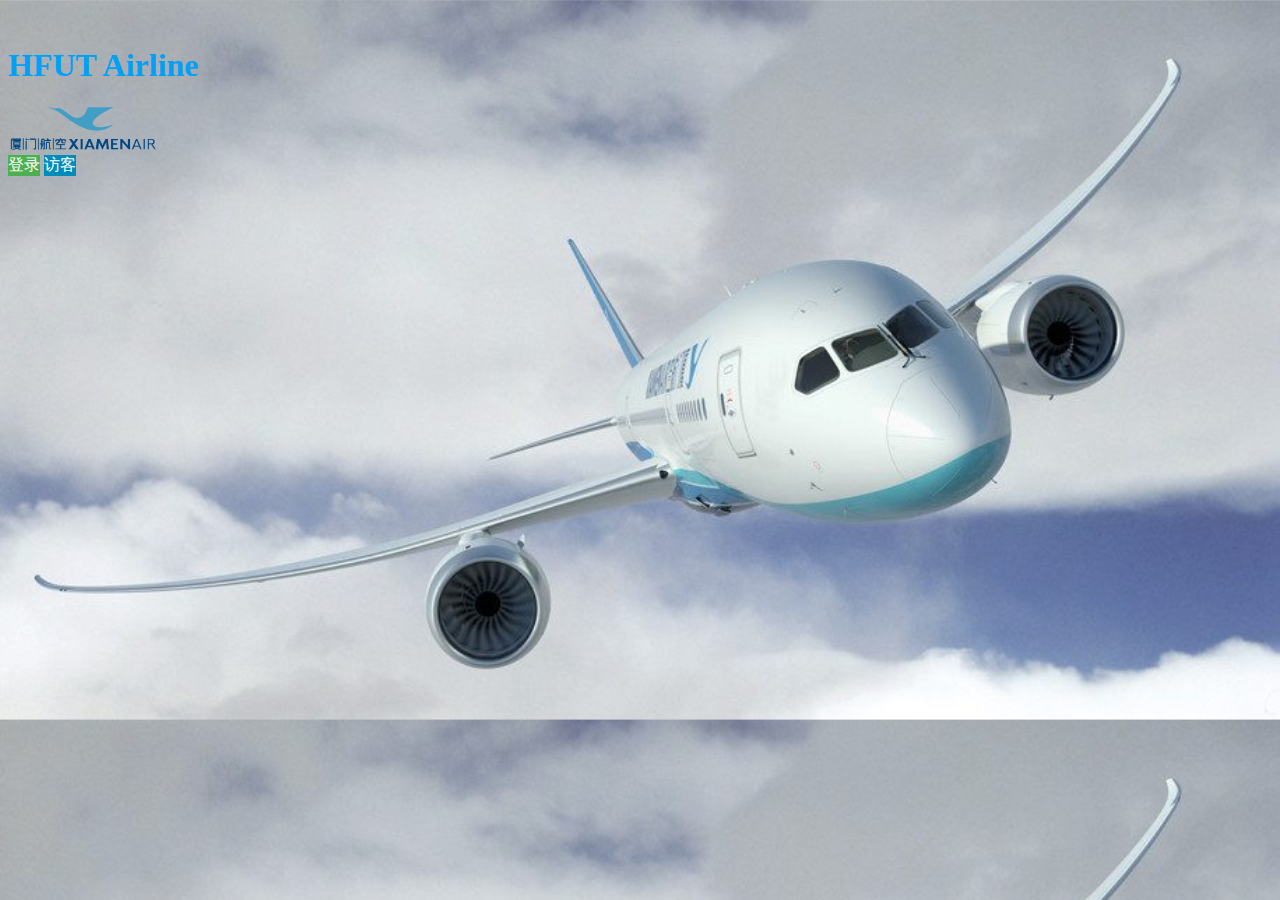
==== templates/index.html @ 78369283 "Add index, pay_ticket, cancel_ticket Update book_ticket, my_ticket_info, search_ticket" ====
<!DOCTYPE html>
<html lang="en">
<head>
    <meta charset="UTF-8">
    <title>HFUT Airline</title>
    <style>
        a.button1 {
        -webkit-appearance: button;
        -moz-appearance: button;
        text-decoration: none;
        background-color: #4CAF50;
        color: white;
        }
        a.button2{
        -webkit-appearance: button;
        -moz-appearance: button;
        text-decoration: none;
        background-color: #008CBA;
        color: white;
        }
        body {
            background: url("../static/images/xiamen_airlines.jpg");
            background-size: cover; /*自适应浏览器*/
        }
    </style>
</head>
<body>
<br>
<h1 style="color:#00a0f6;">HFUT Airline</h1>
<img src="../static/images/logo.png" alt="xiamen airlines" width="150"><br>
<a href="/login/" class="button1">登录</a>
<a href="/ticketInfo/" class="button2">访客</a>
</body>
</html>
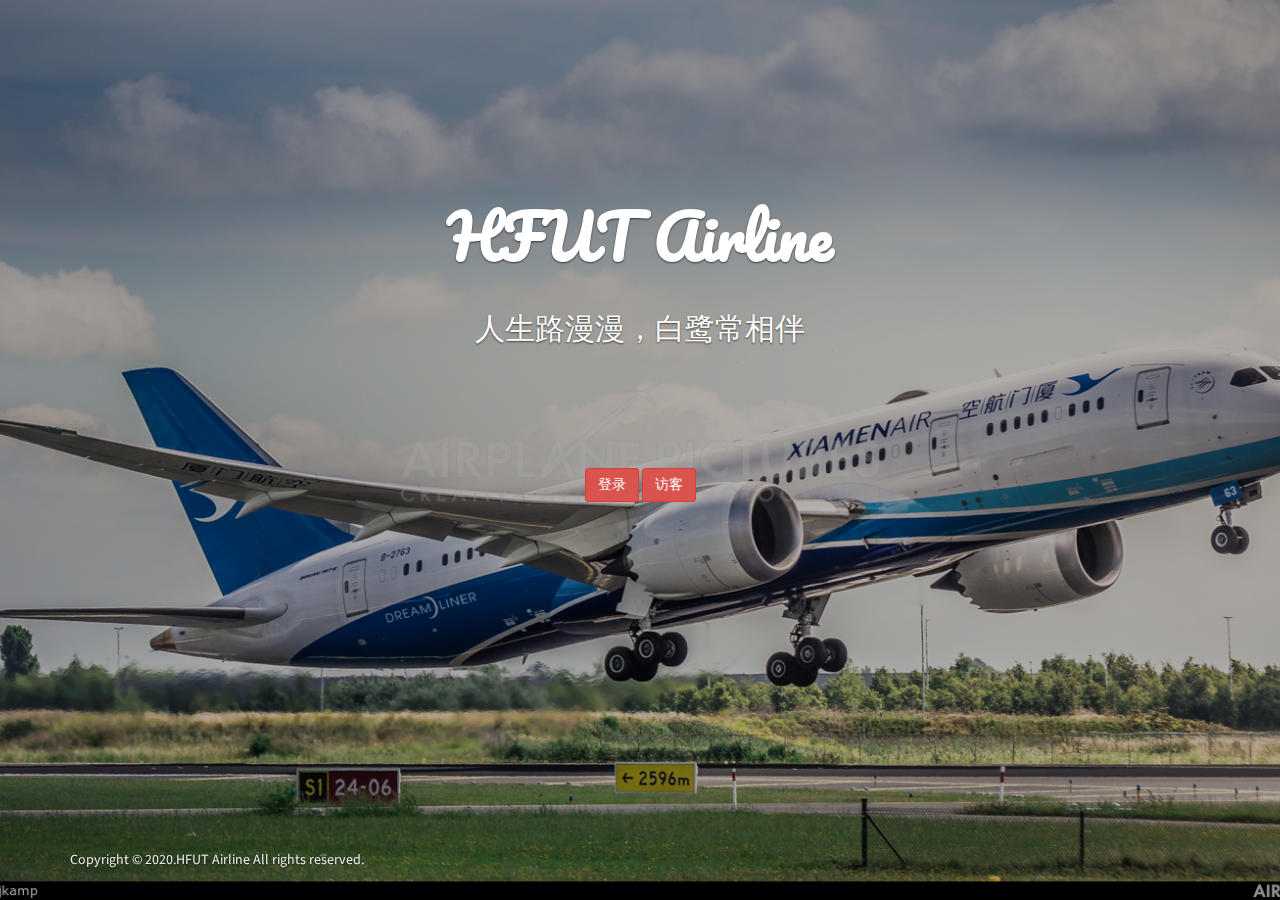
==== commit 19b95192: "Fix index.html Fix double pay bug" ====
--- a/templates/index.html
+++ b/templates/index.html
@@ -1,34 +1,55 @@
 <!DOCTYPE html>
-<html lang="en">
+<html class="no-js">
 <head>
-    <meta charset="UTF-8">
-    <title>HFUT Airline</title>
-    <style>
-        a.button1 {
-        -webkit-appearance: button;
-        -moz-appearance: button;
-        text-decoration: none;
-        background-color: #4CAF50;
-        color: white;
-        }
-        a.button2{
-        -webkit-appearance: button;
-        -moz-appearance: button;
-        text-decoration: none;
-        background-color: #008CBA;
-        color: white;
-        }
-        body {
-            background: url("../static/images/xiamen_airlines.jpg");
-            background-size: cover; /*自适应浏览器*/
-        }
-    </style>
+<meta charset="utf-8">
+<meta http-equiv="X-UA-Compatible" content="IE=edge">
+<title>HFUT Airline</title>
+<meta name="description" content="">
+<meta name="viewport" content="width=device-width, initial-scale=1">
+<meta name="robots" content="all,follow">
+<!-- Bootstrap and Font Awesome css-->
+<link rel="stylesheet" href="/static/css/font-awesome.css">
+<link rel="stylesheet" href="/static/css/bootstrap.min.css">
+<!-- Google fonts-->
+<link rel="stylesheet" href="http://fonts.googleapis.com/css?family=Pacifico">
+<link rel="stylesheet" href="http://fonts.googleapis.com/css?family=Source+Sans+Pro:300,400,700">
+<!-- Theme stylesheet-->
+<link rel="stylesheet" href="/static/css/style.default.css" id="theme-stylesheet">
+<!-- Custom stylesheet - for your changes-->
+<link rel="stylesheet" href="/static/css/custom.css">
 </head>
 <body>
-<br>
-<h1 style="color:#00a0f6;">HFUT Airline</h1>
-<img src="../static/images/logo.png" alt="xiamen airlines" width="150"><br>
-<a href="/login/" class="button1">登录</a>
-<a href="/ticketInfo/" class="button2">访客</a>
+<div style="background-image: url('/static/images/939782.jpg')" class="main">
+  <div class="overlay"></div>
+  <div class="container">
+	<h1 class="cursive">HFUT Airline</h1>
+	<h2 class="sub">人生路漫漫，白鹭常相伴</h2>
+	<div class="mailing-list">
+	  <div class="row">
+		<form class="form-inline">
+			<a class="btn btn-danger" href="/login/">登录</a>
+			<a class="btn btn-danger" href="/ticketInfo/">访客</a>
+		</form>
+	  </div>
+	</div>
+  </div>
+  <div class="footer">
+	<div class="container">
+	  <div class="row">
+		<div class="col-md-6">
+		  <p>Copyright &copy; 2020.HFUT Airline All rights reserved.</p>
+		</div>
+		<div class="col-md-6">
+		  <p class="credit"></p>
+		</div>
+	  </div>
+	</div>
+  </div>
+</div>
+<!-- JAVASCRIPT FILES -->
+<script src="javascripts/vendor/jquery-1.11.0.min.js"></script>
+<script src="js/bootstrap.min.js"></script>
+<script src="js/jquery.cookie.js"></script>
+<script src="js/front.js"></script>
 </body>
 </html>--- a/static/css/style.default.css
+++ b/static/css/style.default.css
@@ -0,0 +1 @@
+.main{background-position:center center;background-size:cover;height:auto;left:0;min-height:100%;min-width:100%;position:absolute;top:0;width:auto}@media (max-width:991px){.main{padding:20px}}.main .overlay{position:absolute;top:0;left:0;width:100%;height:100%;background:#000;opacity:.3;filter:alpha(opacity=30);z-index:1}.main .container{position:relative;z-index:2}.main #video-background{position:fixed;top:0;left:0;min-width:100%;min-height:100%;width:auto;height:auto;z-index:1;overflow:hidden;background-image:url('../img/video-bg.jpg');background-position:center center;background-size:cover}.main p.social{text-align:right;margin-top:20px}.main p.social a{margin:0 10px 0 0;color:#fff;display:inline-block;width:26px;height:26px;border-radius:13px;line-height:26px;font-size:15px;text-align:center;-webkit-transition:all .2s ease-out;-moz-transition:all .2s ease-out;transition:all .2s ease-out;vertical-align:bottom}.main p.social a i{vertical-align:bottom;line-height:26px}.main p.social a.facebook{background-color:#4460ae}.main p.social a.gplus{background-color:#c21f25}.main p.social a.twitter{background-color:#3cf}.main p.social a.instagram{background-color:#cd4378}.main p.social a.email{background-color:#4a7f45}@media (max-width:991px){.main p.social{text-align:center}}.main .cursive{margin-top:200px;font-family:'Pacifico',cursive;font-size:60px;text-shadow:0 1px 2px rgba(0,0,0,0.6);text-align:center;margin-bottom:40px}@media (max-width:1199px){.main .cursive{margin-top:100px}}.main .sub{font-weight:300;text-align:center;text-shadow:0 1px 2px rgba(0,0,0,0.6)}.main .mailing-list{margin-top:120px;text-align:center}.main .mailing-list .mailing-list-heading{font-weight:300;text-align:center;text-shadow:0 1px 2px rgba(0,0,0,0.6);font-size:30px}@media (min-width:768px){.main .mailing-list input{width:200px}}@media (min-width:992px){.main .mailing-list input{width:300px}}@media (min-width:1600px){.main .mailing-list{margin-top:200px}}.main .transparent{background:rgba(255,255,255,0.3);border:solid 1px #fff;color:#fff;text-shadow:0 1px 2px rgba(0,0,0,0.6)}.main .footer{position:relative;bottom:20px;right:0;width:100%;z-index:4;margin-top:50px;color:#eee;text-shadow:0 1px 2px rgba(0,0,0,0.6)}.main .footer a{color:#fff}.main .footer a:hover,.main .footer a:focus{text-decoration:underline}.main .footer p.credit{text-align:right}@media (max-width:991px){.main .footer{text-align:center}.main .footer p.credit{text-align:center}}@media (min-width:992px){.main .footer{position:fixed;bottom:20px}}#style-switch-button{position:fixed;top:100px;left:0;border-radius:0;z-index:2}#style-switch{-webkit-box-sizing:border-box;-moz-box-sizing:border-box;box-sizing:border-box;width:300px;padding:20px;position:fixed;top:140px;left:0;background:#fff;border:solid 1px #eee;z-index:2}#style-switch h4{color:#555}@media (max-width:991px){#style-switch-button{display:none}#style-switch{display:none}}.nav{margin-bottom:0;padding-left:0;list-style:none}.nav>li>a{padding:10px 15px}.nav>li>a:hover,.nav>li>a:focus{background-color:#eee}.nav>li.disabled>a{color:#999}.nav>li.disabled>a:hover,.nav>li.disabled>a:focus{color:#999}.nav .open>a,.nav .open>a:hover,.nav .open>a:focus{background-color:#eee;border-color:#4fbfa8}.nav-tabs{border-bottom:1px solid #ddd}.nav-tabs>li>a{line-height:1.42857143;border-radius:4px 4px 0 0}.nav-tabs>li>a:hover{border-color:#eee #eee #ddd}.nav-tabs>li.active>a,.nav-tabs>li.active>a:hover,.nav-tabs>li.active>a:focus{color:#555;background-color:#fff;border:1px solid #ddd}.nav-pills>li>a{border-radius:0}.nav-pills>li.active>a,.nav-pills>li.active>a:hover,.nav-pills>li.active>a:focus{color:#fff;background-color:#4fbfa8}.nav-tabs-justified>li>a{border-radius:4px}.nav-tabs-justified>.active>a,.nav-tabs-justified>.active>a:hover,.nav-tabs-justified>.active>a:focus{border:1px solid #ddd}@media (min-width:768px){.nav-tabs-justified>li>a{border-bottom:1px solid #ddd;border-radius:4px 4px 0 0}.nav-tabs-justified>.active>a,.nav-tabs-justified>.active>a:hover,.nav-tabs-justified>.active>a:focus{border-bottom-color:#fff}}.navbar{font-family:'Source Sans Pro',sans-serif;min-height:80px;margin-bottom:30px;border-bottom:1px solid transparent}@media (min-width:768px){.navbar{border-radius:0}}.navbar-collapse{max-height:340px;overflow-x:visible;padding-right:15px;padding-left:15px}.navbar-collapse.in{overflow-y:auto}@media (min-width:768px) and (max-width:991px){.navbar-collapse{font-size:12px}}@media (min-width:768px){.navbar-collapse{float:left;width:auto;border-top:0;box-shadow:none}.navbar-collapse.collapse{display:block !important;height:auto !important;padding-bottom:0;overflow:visible !important}.navbar-collapse.in{overflow-y:visible}.navbar-collapse.right{float:right}.navbar-fixed-top .navbar-collapse,.navbar-static-top .navbar-collapse,.navbar-fixed-bottom .navbar-collapse{padding-left:0;padding-right:0}}.container>.navbar-header,.container-fluid>.navbar-header,.container>.navbar-collapse,.container-fluid>.navbar-collapse{margin-right:-15px;margin-left:-15px}@media (min-width:768px){.container>.navbar-header,.container-fluid>.navbar-header,.container>.navbar-collapse,.container-fluid>.navbar-collapse{margin-right:0;margin-left:0}}.navbar-brand{float:left;padding:10px 15px;font-size:18px;line-height:20px;height:80px}.navbar-brand:hover,.navbar-brand:focus{text-decoration:none}@media (min-width:768px){.navbar>.container .navbar-brand,.navbar>.container-fluid .navbar-brand{margin-left:-15px}}.navbar-toggle{padding:9px 10px !important;margin-right:15px;border-radius:4px}.navbar-nav{margin:15px -15px}.navbar-nav>li>a{padding-top:10px;padding-bottom:10px;line-height:20px}@media (max-width:767px){.navbar-nav .open .dropdown-menu>li>a,.navbar-nav .open .dropdown-menu .dropdown-header{padding:5px 15px 5px 25px}.navbar-nav .open .dropdown-menu>li>a{line-height:20px}.navbar-nav .open .dropdown-menu>li>a:hover,.navbar-nav .open .dropdown-menu>li>a:focus{background-image:none}}@media (min-width:768px){.navbar-nav{float:left;margin:0}.navbar-nav>li{float:left}.navbar-nav>li>a{padding-top:30px;padding-bottom:30px}.navbar-nav.navbar-right:last-child{margin-right:-15px}}.navbar-form{margin-left:-15px;margin-right:-15px;padding:10px 15px;border:none;margin-top:23px;margin-bottom:23px}@media (max-width:767px){.navbar-form .form-group{margin-bottom:5px}}.navbar-btn{margin-top:23px;margin-bottom:23px}.navbar-btn.btn-sm{margin-top:25px;margin-bottom:25px}.navbar-btn.btn-xs{margin-top:29px;margin-bottom:29px}.navbar-text{margin-top:30px;margin-bottom:30px}@media (min-width:768px){.navbar-text{float:left;margin-left:15px;margin-right:15px}.navbar-text.navbar-right:last-child{margin-right:0}}.navbar-default{background-color:#fff;border-bottom-color:#e6e6e6}.navbar-default .navbar-brand{color:#777}.navbar-default .navbar-brand:hover,.navbar-default .navbar-brand:focus{color:#5e5e5e;background-color:transparent}.navbar-default .navbar-text{color:#777}.navbar-default .navbar-nav>li>a{color:#777}.navbar-default .navbar-nav>li>a:hover,.navbar-default .navbar-nav>li>a:focus{color:#333;background-color:transparent}.navbar-default .navbar-nav>.active>a,.navbar-default .navbar-nav>.active>a:hover,.navbar-default .navbar-nav>.active>a:focus{color:#555;background-color:transparent}.navbar-default .navbar-nav>.disabled>a,.navbar-default .navbar-nav>.disabled>a:hover,.navbar-default .navbar-nav>.disabled>a:focus{color:#ccc;background-color:transparent}.navbar-default .navbar-toggle{border-color:#ddd}.navbar-default .navbar-toggle:hover,.navbar-default .navbar-toggle:focus{background-color:#4fbfa8}.navbar-default .navbar-toggle .icon-bar{background-color:#888}.navbar-default .navbar-collapse{border-color:#e6e6e6}.navbar-default .navbar-nav>.open>a,.navbar-default .navbar-nav>.open>a:hover,.navbar-default .navbar-nav>.open>a:focus{background-color:transparent;color:#555}@media (max-width:767px){.navbar-default .navbar-nav .open .dropdown-menu>li>a{color:#777}.navbar-default .navbar-nav .open .dropdown-menu>li>a:hover,.navbar-default .navbar-nav .open .dropdown-menu>li>a:focus{color:#333;background-color:transparent}.navbar-default .navbar-nav .open .dropdown-menu>.active>a,.navbar-default .navbar-nav .open .dropdown-menu>.active>a:hover,.navbar-default .navbar-nav .open .dropdown-menu>.active>a:focus{color:#555;background-color:transparent}.navbar-default .navbar-nav .open .dropdown-menu>.disabled>a,.navbar-default .navbar-nav .open .dropdown-menu>.disabled>a:hover,.navbar-default .navbar-nav .open .dropdown-menu>.disabled>a:focus{color:#ccc;background-color:transparent}}.navbar-default .navbar-link{color:#777}.navbar-default .navbar-link:hover{color:#333}body{font-family:'Source Sans Pro',sans-serif;font-size:14px;line-height:1.42857143;color:#555;background-color:#fff}a{color:#4fbfa8;text-decoration:none}a:hover,a:focus{color:#348e7b;text-decoration:underline}a:focus{outline:thin dotted;outline:5px auto -webkit-focus-ring-color;outline-offset:-2px}.img-rounded{border-radius:6px}hr{margin-top:20px;margin-bottom:20px;border:0;border-top:1px solid #eee}.breadcrumb{padding:8px 0;margin-bottom:20px;background-color:#fff;border-radius:0;text-align:right}.breadcrumb>li+li:before{content:">\00a0";color:#ccc}.breadcrumb>.active{color:#999}@media (max-width:991px){.breadcrumb{padding:8px 0;text-align:center}}.btn{font-weight:normal;font-family:'Source Sans Pro',sans-serif;text-transform:uppercase;padding:6px 12px;font-size:14px;line-height:1.42857143;border-radius:3px}.btn-primary{color:#4fbfa8;background-color:#fff;border-color:#4fbfa8}.btn-primary:hover,.btn-primary:focus,.btn-primary:active,.btn-primary.active,.open .dropdown-toggle.btn-primary{color:#4fbfa8;background-color:#ebebeb;border-color:#389985}.btn-primary:active,.btn-primary.active,.open .dropdown-toggle.btn-primary{background-image:none}.btn-primary.disabled,.btn-primary[disabled],fieldset[disabled] .btn-primary,.btn-primary.disabled:hover,.btn-primary[disabled]:hover,fieldset[disabled] .btn-primary:hover,.btn-primary.disabled:focus,.btn-primary[disabled]:focus,fieldset[disabled] .btn-primary:focus,.btn-primary.disabled:active,.btn-primary[disabled]:active,fieldset[disabled] .btn-primary:active,.btn-primary.disabled.active,.btn-primary[disabled].active,fieldset[disabled] .btn-primary.active{background-color:#fff;border-color:#4fbfa8}.btn-primary .badge{color:#fff;background-color:#4fbfa8}.btn-primary:hover,.btn-primary:focus,.btn-primary:active,.btn-primary.active{background:#4fbfa8;color:#fff}.btn-lg{padding:10px 16px;font-size:18px;line-height:1.33;border-radius:4px}.btn-sm{padding:5px 10px;font-size:12px;line-height:1.5;border-radius:3px}.btn-xs{padding:1px 5px;font-size:12px;line-height:1.5;border-radius:3px}.dropdown-menu>li>a{padding:5px 20px}.label{font-family:'Source Sans Pro',sans-serif;font-weight:normal;text-transform:uppercase}label{font-weight:normal}.form-control{-webkit-box-shadow:none;box-shadow:none}.form-control::-moz-placeholder{color:#fafafa;opacity:1}.form-control:-ms-input-placeholder{color:#fafafa}.form-control::-webkit-input-placeholder{color:#fafafa;opacity:1 !important}.form-group{margin-bottom:20px}.pager{margin:20px 0;border-top:solid 1px #eee;padding-top:20px;text-transform:uppercase;font-family:'Source Sans Pro',sans-serif}.pager li{display:inline}.pager li>a,.pager li>span{background-color:#fff;border:1px solid #4fbfa8;border-radius:4px}.pager li>a:hover,.pager li>a:focus{text-decoration:none;color:#fff;background-color:#4fbfa8}.pager .disabled>a,.pager .disabled>a:hover,.pager .disabled>a:focus,.pager .disabled>span{color:#999;background-color:#fff;border-color:#ddd}.pagination{margin:20px 0;font-family:'Source Sans Pro',sans-serif;border-radius:0}.pagination>li>a,.pagination>li>span{padding:6px 12px;line-height:1.42857143;text-decoration:none;color:#4fbfa8;background-color:#fff;border:1px solid #ddd}.pagination>li>a:hover,.pagination>li>span:hover,.pagination>li>a:focus,.pagination>li>span:focus{color:#4fbfa8;background-color:#bfe8df;border-color:#ddd}.pagination>.active>a,.pagination>.active>span,.pagination>.active>a:hover,.pagination>.active>span:hover,.pagination>.active>a:focus,.pagination>.active>span:focus{z-index:2;color:#fff;background-color:#4fbfa8;border-color:#4fbfa8}.pagination>.disabled>span,.pagination>.disabled>span:hover,.pagination>.disabled>span:focus,.pagination>.disabled>a,.pagination>.disabled>a:hover,.pagination>.disabled>a:focus{color:#999;background-color:#fff;border-color:#ddd}@media (max-width:767px){.text-center-xs{text-align:center !important}.text-center-xs img{display:block;margin-left:auto;margin-right:auto}}@media (min-width:768px) and (max-width:991px){.text-center-sm{text-align:center !important}.text-center-sm img{display:block;margin-left:auto;margin-right:auto}}h1,h2,h3,h4,h5,h6,.h1,.h2,.h3,.h4,.h5,.h6{font-family:'Source Sans Pro',sans-serif;font-weight:700;line-height:1.2;color:#fff}h1,.h1,h2,.h2,h3,.h3{margin-top:20px;margin-bottom:20px}p{margin:0 0 10px}.lead{margin-bottom:20px;font-size:16px}@media (min-width:768px){.lead{font-size:21px}}.text-small{font-size:12px}.text-large{font-size:18px}.text-italic{font-style:italic}.text-primary{color:#4fbfa8}a.text-primary:hover{color:#3aa18c}.bg-primary{color:#fff;background-color:#4fbfa8}a.bg-primary:hover{background-color:#3aa18c}abbr[title],abbr[data-original-title]{border-bottom:1px dotted #999}blockquote{padding:10px 20px;margin:0 0 20px;font-size:14px;border-left:5px solid #4fbfa8}blockquote footer,blockquote small,blockquote .small{display:block;font-size:80%;line-height:1.42857143;color:#999}blockquote footer:before,blockquote small:before,blockquote .small:before{content:'\2014 \00A0'}.blockquote-reverse,blockquote.pull-right{border-right:5px solid #4fbfa8}address{margin-bottom:20px;line-height:1.42857143}.panel{margin-bottom:20px;background-color:#fff;border:1px solid transparent;border-radius:0;-webkit-box-shadow:0 0 0;box-shadow:0 0 0}.panel-primary{border-color:#4fbfa8}.panel-primary>.panel-heading{color:#fff;background-color:#4fbfa8;border-color:#4fbfa8}.panel-primary>.panel-heading+.panel-collapse .panel-body{border-top-color:#4fbfa8}.panel-primary>.panel-footer+.panel-collapse .panel-body{border-bottom-color:#4fbfa8}.panel-primary .panel-title{font-weight:300}.panel-primary .panel-title a:hover{color:#fff;text-decoration:none}a.badge:hover,a.badge:focus{color:#fff;text-decoration:none;cursor:pointer}a.list-group-item.active>.badge,.nav-pills>.active>a>.badge{color:#4fbfa8;background-color:#fff}.nav-pills>li>a>.badge{margin-left:3px}--- a/static/css/custom.css
+++ b/static/css/custom.css
@@ -0,0 +1 @@
+/* your styles go here */